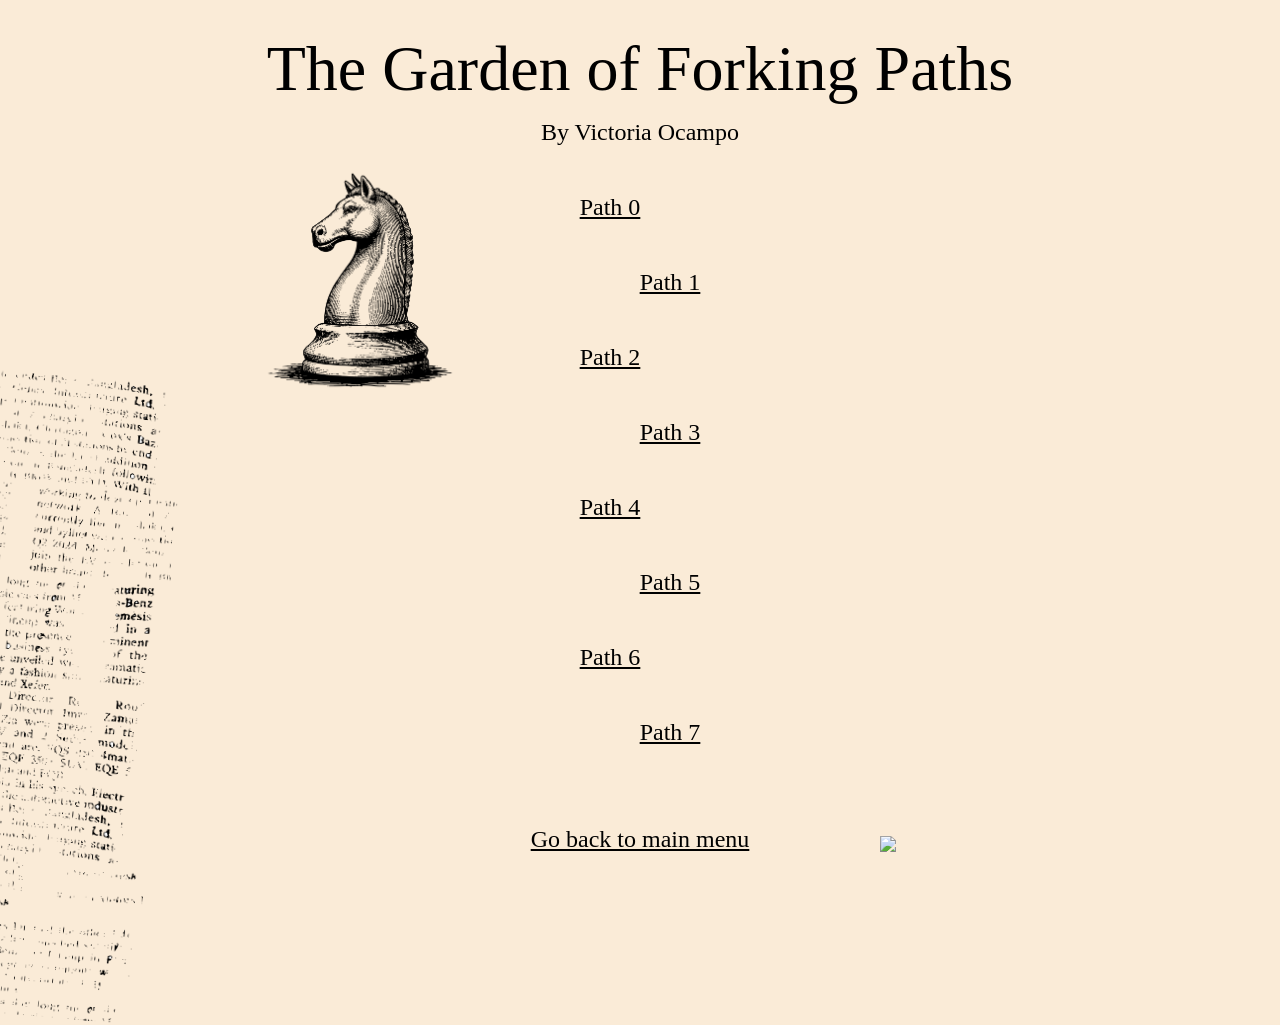
==== Garden of Forking Paths.html @ d8a81b03 "Add files via upload" ====
<!DOCTYPE html>
<html lang="en">
<head>
    <meta charset="UTF-8">
    <meta name="viewport" content="width=device-width, initial-scale=1.0">
    <title>Garden of Forking Paths</title>
    <link rel="stylesheet" href="Garden of Forking Paths Cover.css">
    <link rel="stylesheet" href="https://use.typekit.net/izt6ich.css">
</head>
<body>


<h1>The Garden of Forking Paths</h1>
<h3>By Victoria Ocampo</h3>

<a class="path" href="Path0.html">
<h3>Path 0</h3></a>

<a class="path" href="Path1.html">
<h3>Path 1</h3></a>

<a class="path" href="Path2.html"> 
<h3>Path 2</h3></a>

<a class="path" href="Path3.html"> 
<h3>Path 3</h3></a>

<a class="path" href="Path4.html">
<h3>Path 4</h3></a>

<a class="path" href="Path5.html">
<h3>Path 5</h3></a>

<a class="path" href="Path6.html">
<h3>Path 6</h3></a>

<a class="path" href="Path7.html">
<h3>Path 7</h3></a>
</div> 

<a class="goback" href="index.html">
    <h3>Go back to main menu</h3>
</a>

<div class="container">

<img class="zigzag" src="Zig Zag Splatter.png">

<img class="chess" src="Chess.png">

<img class="revolver" src="revolver.png">  

<img class="texttexture" src="Text Texture.png">

</div>

</body>
</html>
---- Garden of Forking Paths Cover.css ----
body {
    background-color: antiquewhite;
    overflow-x: hidden;
}

.path {
    display: block;
    margin: 1em auto;
    color: black;
}

.path:nth-of-type(odd) {
    transform: translateX(-30px);
}

.path:nth-of-type(even) {
    transform: translateX(30px);
}

h1, h3 {
    font-family: "goudy-bookletter-1911", serif;
    font-weight: 400;
    font-style: normal;
    margin: 0.2em 0;        
    text-align: center;
}

h1 {
    font-size: 4em;
    margin-top: 0.5em;
}

h3 {
    font-size: 1.5em;
    margin-bottom: 2em;
}

.path {
    color: black;
}

.path:visited {   
    color: rgb(149, 134, 118);       
    text-decoration: none;   
}

.goback {
    display: block;
    margin-top: 5em;
    color: black;
}

.zigzag {
    position: absolute;
    width: 25em;
    top: -5em;
    right: -7em;
}
.chess {
    position: absolute;
    width: 15em;
    top: 10em;
    left: 15em;
    animation: rotate 2s infinite steps(1);
}

.revolver {
    position: absolute;
    width: 15em;
    bottom: 3em;
    right: 10em;
    animation: rotate 2s infinite steps(1);
}


@keyframes rotate {
    0% { transform: rotate(-20deg); }
    50% { transform: rotate(20deg); }
    100% { transform: rotate(-20deg); }
}

.texttexture {
    position: absolute;
    bottom: 3em;
    width: 40em;
    left: -20em;
    rotate: 275deg;
}
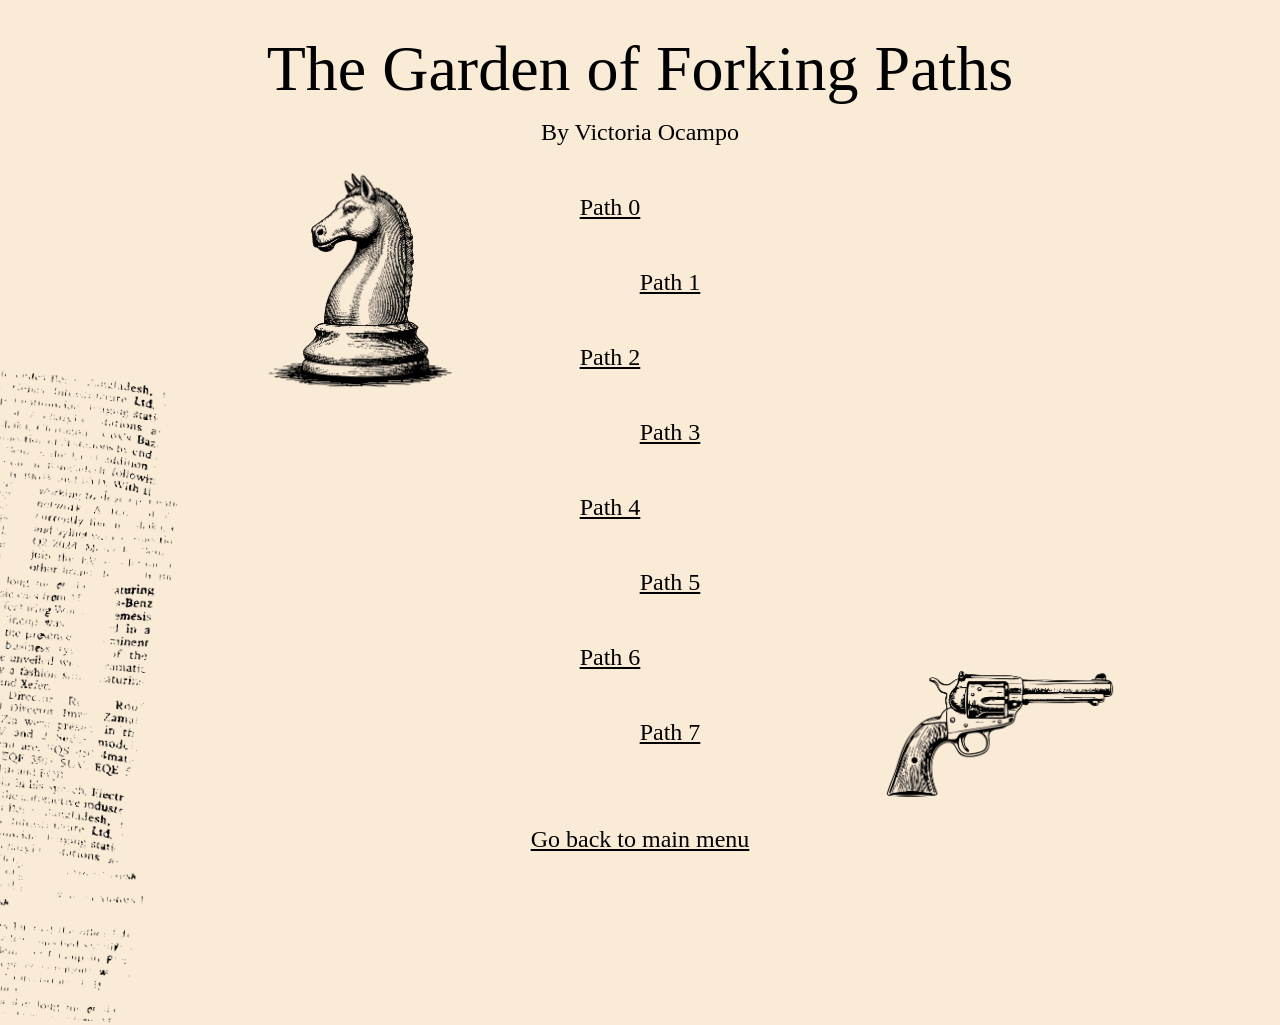
==== commit 6f4220ab: "Capitalized Revolver to see if it shows image" ====
--- a/Garden of Forking Paths.html
+++ b/Garden of Forking Paths.html
@@ -48,11 +48,11 @@
 
 <img class="chess" src="Chess.png">
 
-<img class="revolver" src="revolver.png">  
+<img class="revolver" src="Revolver.png">  
 
 <img class="texttexture" src="Text Texture.png">
 
 </div>
 
 </body>
-</html>+</html>
